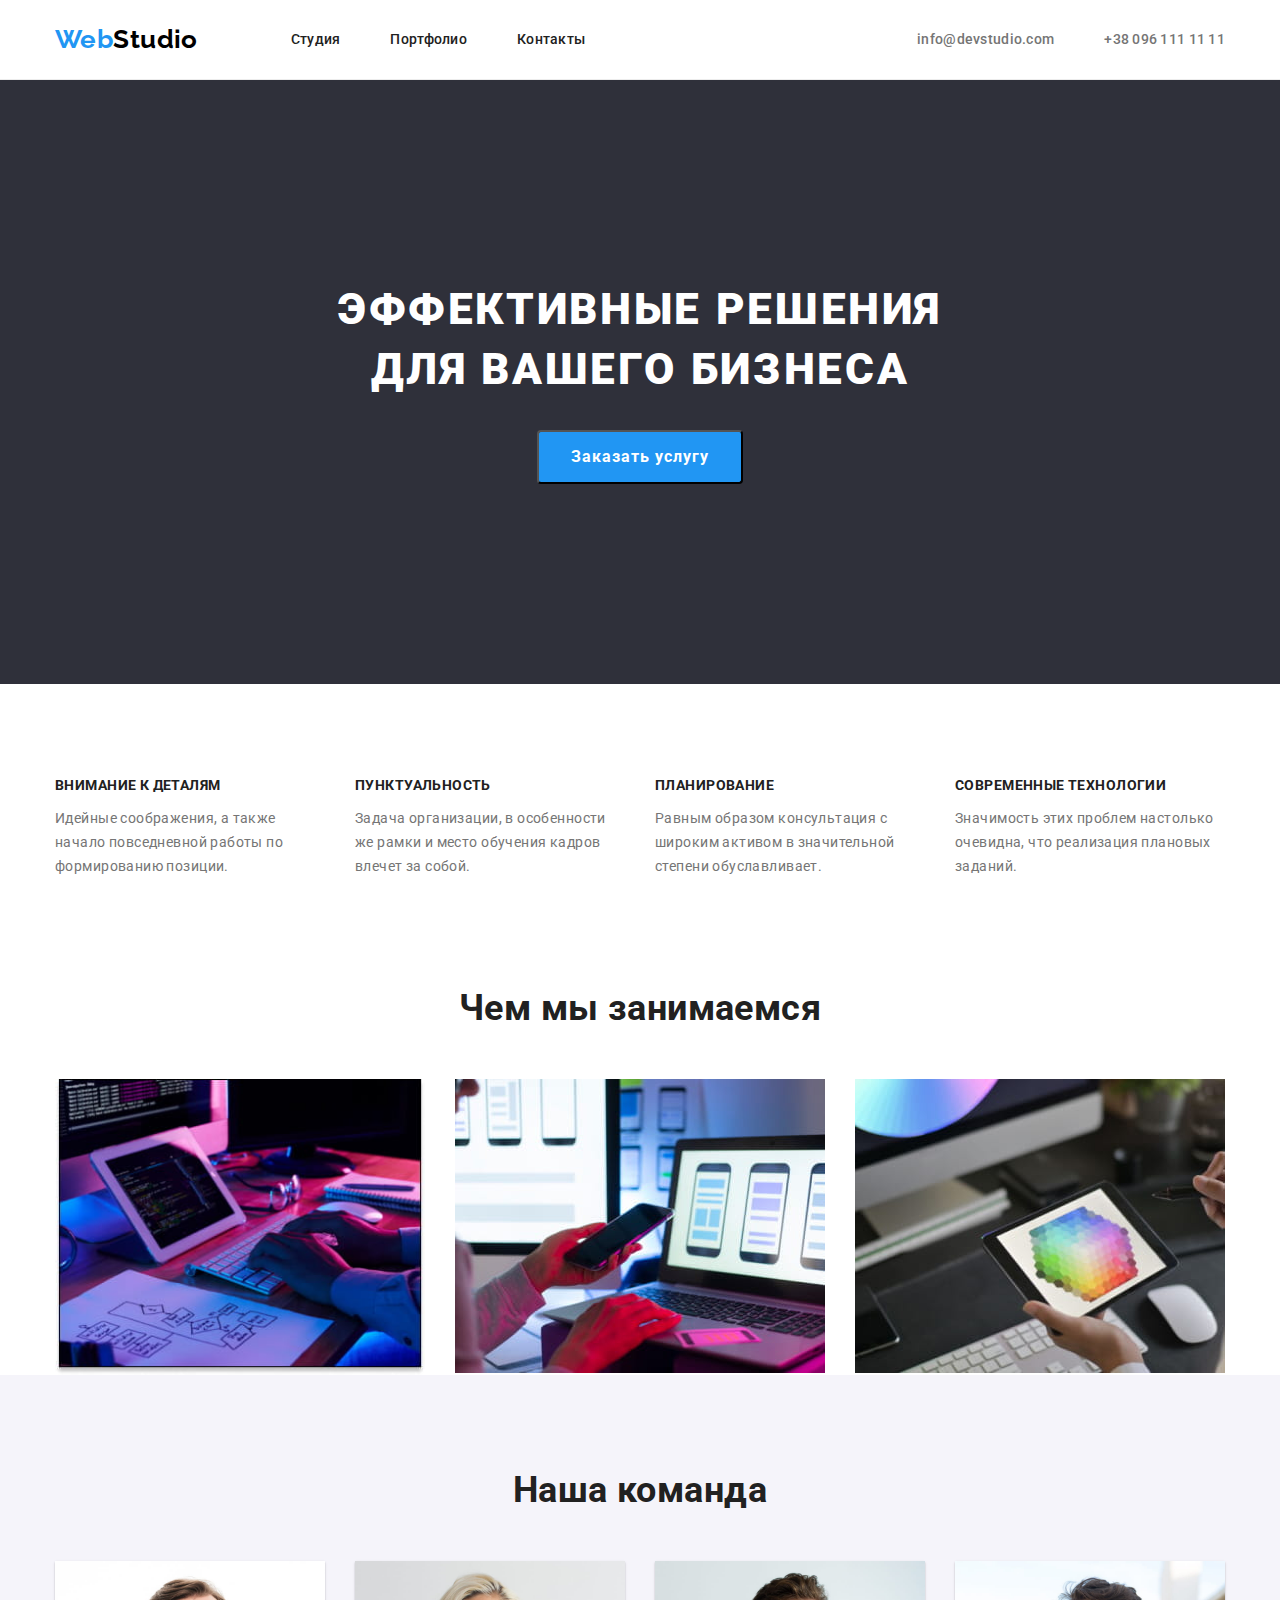
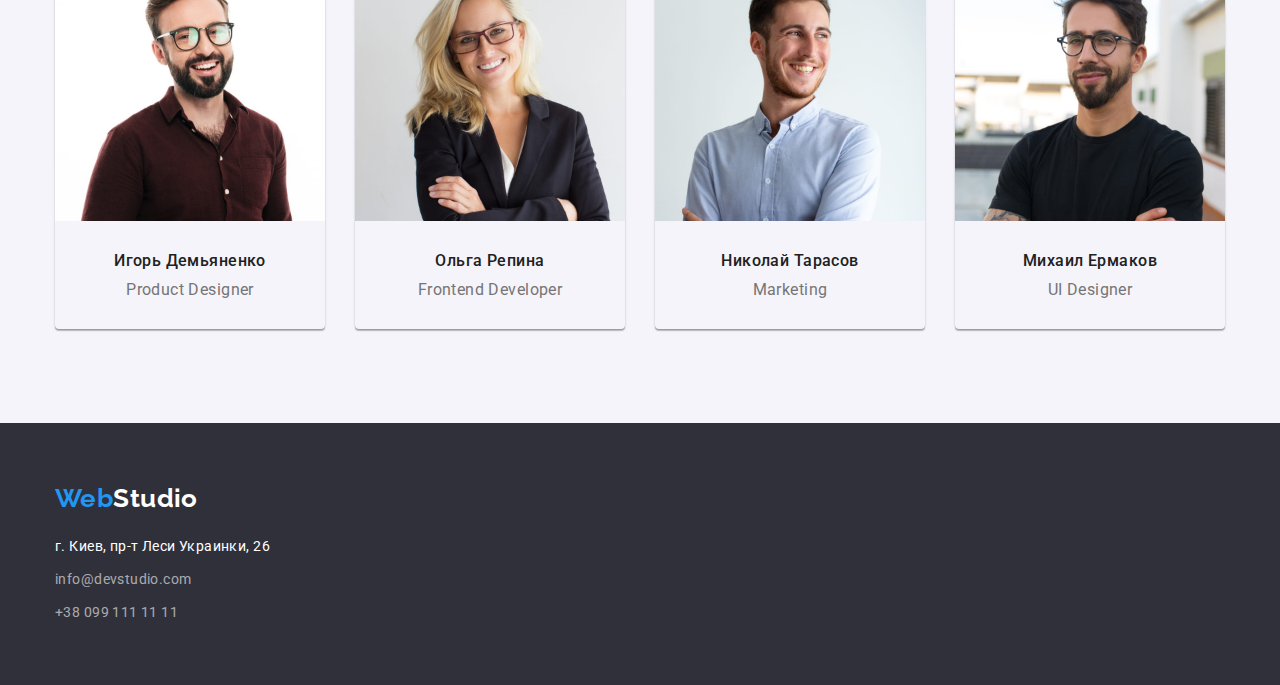
==== index.html @ 70046c33 "1-stage" ====
<!DOCTYPE html>
<html lang="ru">
  <head>
    <meta charset="UTF-8" />
    <meta http-equiv="X-UA-Compatible" content="IE=edge" />
    <meta name="viewport" content="width=device-width, initial-scale=1.0" />
    <title>Студия</title>
    <link rel="preconnect" href="https://fonts.gstatic.com" />
    <link
      href="https://fonts.googleapis.com/css2?family=Raleway:wght@700&family=Roboto:wght@400;500;700;900&display=swap"
      rel="stylesheet"
    />
    <link rel="stylesheet" href="https://cdnjs.cloudflare.com/ajax/libs/modern-normalize/0.2.0/modern-normalize.css" />
    <link rel="stylesheet" href="./css/styles.css" />
  </head>
  <body>
    <!-- Header -->
    <header class="header">
      <div class="container menu">
        <nav>
          <div class="menu">
            <a class="link-logo header-logo header-line" href="./index.html" lang="en"
              ><span class="text-logo">Web</span>Studio</a
            >
            <ul class="list menu-nav">
              <li class="menu-item">
                <a class="link header-item" href="./studio.html">Студия</a>
              </li>
              <li class="menu-item">
                <a class="link header-item" href="./portfolio.html">Портфолио</a>
              </li>
              <li class="menu-item">
                <a class="link header-item" href="">Контакты</a>
              </li>
            </ul>
          </div>
        </nav>
        <ul class="list menu-link">
          <li class="menu-item">
            <a class="link header-contacts" href="mailto:info@devstudio.com">info@devstudio.com</a>
          </li>
          <li class="menu-item">
            <a class="link header-contacts" href="tel:+380961111111">+38 096 111 11 11</a>
          </li>
        </ul>
      </div>
    </header>
    <main>
      <!-- Характеристика -->
      <div class="hero dark-bg">
        <section class="hero-content">
          <h1 class="page-tittle hero-tittle">Эффективные решения для вашего бизнеса</h1>
          <button type="button" class="button button-main button-cursor">Заказать услугу</button>
        </section>
      </div>
      <section class="section">
        <div class="container">
          <ul class="list grid">
            <li class="grid-item">
              <h3 class="section-tittle">Внимание к деталям</h3>
              <p>Идейные соображения, а также начало повседневной работы по формированию позиции.</p>
            </li>
            <li class="grid-item">
              <h3 class="section-tittle">Пунктуальность</h3>
              <p>Задача организации, в особенности же рамки и место обучения кадров влечет за собой.</p>
            </li>
            <li class="grid-item">
              <h3 class="section-tittle">Планирование</h3>
              <p>Равным образом консультация с широким активом в значительной степени обуславливает.</p>
            </li>
            <li class="grid-item">
              <h3 class="section-tittle">Современные технологии</h3>
              <p>Значимость этих проблем настолько очевидна, что реализация плановых заданий.</p>
            </li>
          </ul>
        </div>
      </section>

      <!-- Чем занимается студия -->
      <section>
        <div class="container">
          <h2 class="main-tittle">Чем мы занимаемся</h2>
          <ul class="list grid-work">
            <li class="work-item grid-work-item">
              <a>
                <img src="./images/coding.jpg" alt="разработка для компьютеров" width="370" />
              </a>
            </li>
            <li class="work-item grid-work-item">
              <a>
                <img src="./images/phone.jpg" alt="разработка для телефонов" width="370" />
              </a>
            </li>
            <li class="work-item grid-work-item">
              <a>
                <img src="./images/tablet.jpg" alt="разработка для планшетов" width="370" />
              </a>
            </li>
          </ul>
        </div>
      </section>

      <!-- Коллектив -->
      <section class="section team-bg section-team">
        <div class="container">
          <h2 class="main-tittle">Наша команда</h2>
          <ul class="list grid-work">
            <li class="section-item work-item team-card">
              <a>
                <img src="./images/ProductDesigner.jpg" alt="Игорь Демьяненко" width="270" />
              </a>
              <div class="grid-team-item">
                <h3 class="list-tittle list-tittle-indent">Игорь Демьяненко</h3>
                <p class="list-text" lang="en">Product Designer</p>
              </div>
            </li>
            <li class="section-item work-item team-card">
              <a>
                <img src="./images/FrontendDeveloper.jpg" alt="Ольга Репина" width="270" />
              </a>
              <div class="grid-team-item">
                <h3 class="list-tittle list-tittle-indent">Ольга Репина</h3>
                <p class="list-text" lang="en">Frontend Developer</p>
              </div>
            </li>
            <li class="section-item work-item team-card">
              <a>
                <img src="./images/Marketing.jpg" alt="Николай Тарасов" width="270" />
              </a>
              <div class="grid-team-item">
                <h3 class="list-tittle list-tittle-indent">Николай Тарасов</h3>
                <p class="list-text" lang="en">Marketing</p>
              </div>
            </li>
            <li class="section-item work-item team-card">
              <a>
                <img src="./images/UIDesigner.jpg" alt="Михаил Ермаков" width="270" />
              </a>
              <div class="grid-team-item">
                <h3 class="list-tittle list-tittle-indent">Михаил Ермаков</h3>
                <p class="list-text" lang="en">UI Designer</p>
              </div>
            </li>
          </ul>
        </div>
      </section>
    </main>

    <!-- Footer -->
    <footer class="dark-bg sec">
      <div class="container footer">
        <div class="logo-container">
          <a class="link-logo footer-logo" href="./index.html" lang="en"><span class="text-logo">Web</span>Studio</a>
        </div>
        <div class="footer-address">
          <address>г. Киев, пр-т Леси Украинки, 26</address>
        </div>
        <ul class="list">
          <div class="mail-link">
            <li><a class="link footer-link" href="mailto:info@devstudio.com">info@devstudio.com</a></li>
          </div>
          <li><a class="link footer-link" href="tel:+380991111111">+38 099 111 11 11</a></li>
        </ul>
      </div>
    </footer>
  </body>
</html>
---- css/styles.css ----
:root {
  --logo-color: #000000;
  --main-text-color: #757575;
  --tittle-color: #212121;
  --accent-color: #2196f3;
  --button-color: #188ce8;
  --dark-bg-color: #2f303a;
  --page-tittle-color: #ffffff;
  --light-bg-color: #f5f4fa;
  --tittle-font-logo: 'Raleway', 'sans-serif';
  --tittle-font: 'Roboto', sans-serif;
  --grid-item: 4;
}

html {
  box-sizing: border-box;
}
*,
*::after,
*::before {
  box-sizing: border-box;
}

h1,
h2,
h3,
h4,
h5,
h6,
p {
  margin-top: 0;
}

.container {
  width: 1200px;
  padding-right: 15px;
  padding-left: 15px;
  margin-left: auto;
  margin-right: auto;
  /* background-color: gray; */
}

body {
  font-family: var(--tittle-font);
  font-size: 14px;
  line-height: 1.71;
  letter-spacing: 0.03em;
  color: var(--main-text-color);
}

img {
  display: block;
  max-width: 100%;
  height: auto;
}

/* лого */
.link-logo {
  font-family: var(--tittle-font-logo);
  font-weight: 700;
  font-size: 26px;
  line-height: 1.19;
  text-decoration: none;
  color: inherit;
}

.text-logo {
  color: var(--accent-color);
}

.header-logo {
  color: var(--logo-color);
}

/* ссылки */
.link {
  text-decoration: none;
  color: inherit;
}

.link:hover,
.link:focus {
  color: var(--accent-color);
}

.header {
  border-bottom: 1px solid #ececec;
}

.header-item {
  font-family: var(--tittle-font);
  font-weight: 500;
  font-size: 14px;
  line-height: 1.14;
  letter-spacing: 0.02em;
  color: var(--tittle-color);
}

.header-contacts {
  font-family: var(--tittle-font);
  font-weight: 500;
  font-size: 14px;
  line-height: 1.14;
  letter-spacing: 0.02em;
  color: var(--main-text-color);
}

.header-line {
  margin-top: 24px;
  margin-bottom: 24px;
}

.hero {
  text-align: center;
  padding-top: 200px;
  padding-bottom: 200px;
  min-width: 100vh;
}
.hero-content {
  max-width: 700px;
  margin-right: auto;
  margin-left: auto;
}

.hero-tittle {
  margin-bottom: 30px;
}

.list {
  list-style: none;
  padding-left: 0;
  margin-top: 0;
  margin-bottom: 0;
}

.dark-bg {
  background-color: var(--dark-bg-color);
}

.team-bg {
  background-color: #f5f4fa;
}

/* кнопка */
.button {
  background-color: var(--accent-color);
  font-family: var(--tittle-font);
  font-weight: 700;
  font-size: 16px;
  line-height: 1.87;
  text-align: center;
  letter-spacing: 0.06em;
  color: var(--page-tittle-color);
  min-width: 200px;
  padding: 10px 32px;
  border-radius: 4px;
  display: inline-block;
}

.button-main:hover {
  background-color: var(--button-color);
}

.button-cursor {
  cursor: pointer;
}

.button-section {
  background-color: var(--light-bg-color);
  font-weight: 500;
  font-size: 16px;
  line-height: 1.62;
  text-align: center;
  letter-spacing: 0.03em;
  border-radius: 4px;
  border: 0;
  color: var(--tittle-color);
  padding: 6px 22px;
}

.button-list:hover {
  background-color: var(--accent-color);
  color: var(--page-tittle-color);
  border: 1px solid #000000;
  box-shadow: 0px 3px 1px rgba(0, 0, 0, 0.1), 0px 1px 2px rgba(0, 0, 0, 0.08), 0px 2px 2px rgba(0, 0, 0, 0.12);
}

.menu {
  display: flex;
  align-items: center;
}

.menu-nav {
  display: flex;
  margin-left: 93px;
}
.menu-link {
  display: flex;
  margin-left: auto;
}

.menu-item:not(:last-child) {
  margin-right: 50px;
}

/* заголовки */
.page-tittle {
  font-family: var(--tittle-font);
  font-weight: 900;
  font-size: 44px;
  line-height: 1.36;
  text-align: center;
  letter-spacing: 0.06em;
  text-transform: uppercase;
  color: var(--page-tittle-color);
}

.section-tittle {
  font-family: var(--tittle-font);
  font-weight: 700;
  font-size: 14px;
  line-height: 1.14;
  text-transform: uppercase;
  color: var(--tittle-color);
}

.main-tittle {
  font-family: var(--tittle-font);
  font-weight: 700;
  font-size: 36px;
  line-height: 1.167;
  text-align: center;
  color: var(--tittle-color);
  margin-bottom: 50px;
}

.section-item {
  text-align: center;
}

.section {
  padding-top: 94px;
  padding-bottom: 94px;
}

.grid {
  display: flex;
  flex-wrap: wrap;
  margin-left: -30px;
  margin-top: -30px;
}

.grid-work {
  display: flex;
  flex-wrap: wrap;
  margin-left: -30px;
  margin-top: -50px;
}

.work-item {
  flex-basis: calc((100% - 30px * var(--grid-item)) / var(--grid-item));
  margin-left: 30px;
  margin-top: 50px;
}

.grid-item {
  flex-basis: calc((100% - 30px * var(--grid-item)) / var(--grid-item));
  margin-left: 30px;
  margin-top: 30px;
}

.grid-work-item {
  --grid-item: 3;
}

.grid-team-item {
  margin-top: 30px;
  margin-bottom: 30px;
}

.grid-portfolio {
  display: flex;
  flex-wrap: wrap;
  margin-left: -30px;
  margin-top: -50px;
}

.grid-portfolio-item {
  flex-basis: calc((100% - 30px * var(--grid-item)) / var(--grid-item));
  margin-left: 30px;
  margin-top: 50px;
}

.grid-portfolio-tittle {
  --grid-item: 3;
}

.team-card {
  box-shadow: 0px 1px 3px rgba(0, 0, 0, 0.12), 0px 1px 1px rgba(0, 0, 0, 0.14), 0px 2px 1px rgba(0, 0, 0, 0.2);
  border-radius: 0px 0px 4px 4px;
}

.filter-line {
  display: flex;
  flex-wrap: wrap;
  justify-content: center;
}

.filter-button {
  margin-bottom: 50px;
}

.button-indent:not(:last-child) {
  margin-right: 8px;
}

.portfolio-tittle {
  margin: 20px 24px;
}

.tittle-indent {
  margin-bottom: 4px;
}

.porfolio-border {
  border: 1px solid #eeeeee;
}

.list-tittle {
  font-family: var(--tittle-font);
  font-weight: 500;
  font-size: 16px;
  line-height: 1.188;
  color: var(--tittle-color);
}

.list-tittle-indent {
  margin-bottom: 10px;
}

.list-text {
  font-family: var(--tittle-font);
  font-size: 16px;
  line-height: 1.188;
  color: var(--main-text-color);
}

.link-tittle {
  font-family: var(--tittle-font);
  font-weight: 700;
  font-size: 18px;
  line-height: 2;
  letter-spacing: 0.06em;
  color: var(--tittle-color);
}

.link-paragraph {
  font-family: var(--tittle-font);
  font-size: 16px;
  line-height: 1.87;
  letter-spacing: 0.03em;
  color: var(--main-text-color);
}

/* footer */
.footer-link {
  font-family: var(--tittle-font);
  font-size: 14px;
  line-height: 1.71;
  color: rgba(255, 255, 255, 0.6);
}

.footer-logo {
  color: var(--page-tittle-color);
}

address {
  font-style: normal;
  color: var(--page-tittle-color);
}

.footer {
  padding-top: 60px;
  padding-bottom: 60px;
}

.logo-container {
  padding-bottom: 20px;
}

.footer-address {
  padding-bottom: 9px;
}

.mail-link {
  padding-bottom: 9px;
}

/* Скрывать текс */

/* .visually-hidden {
  position: absolute !important;
  clip: rect(1px 1px 1px 1px);
  clip: rect(1px, 1px, 1px, 1px);
  padding: 0 !important;
  border: 0 !important;
  height: 1px !important;
  width: 1px !important;
  overflow: hidden;
} */
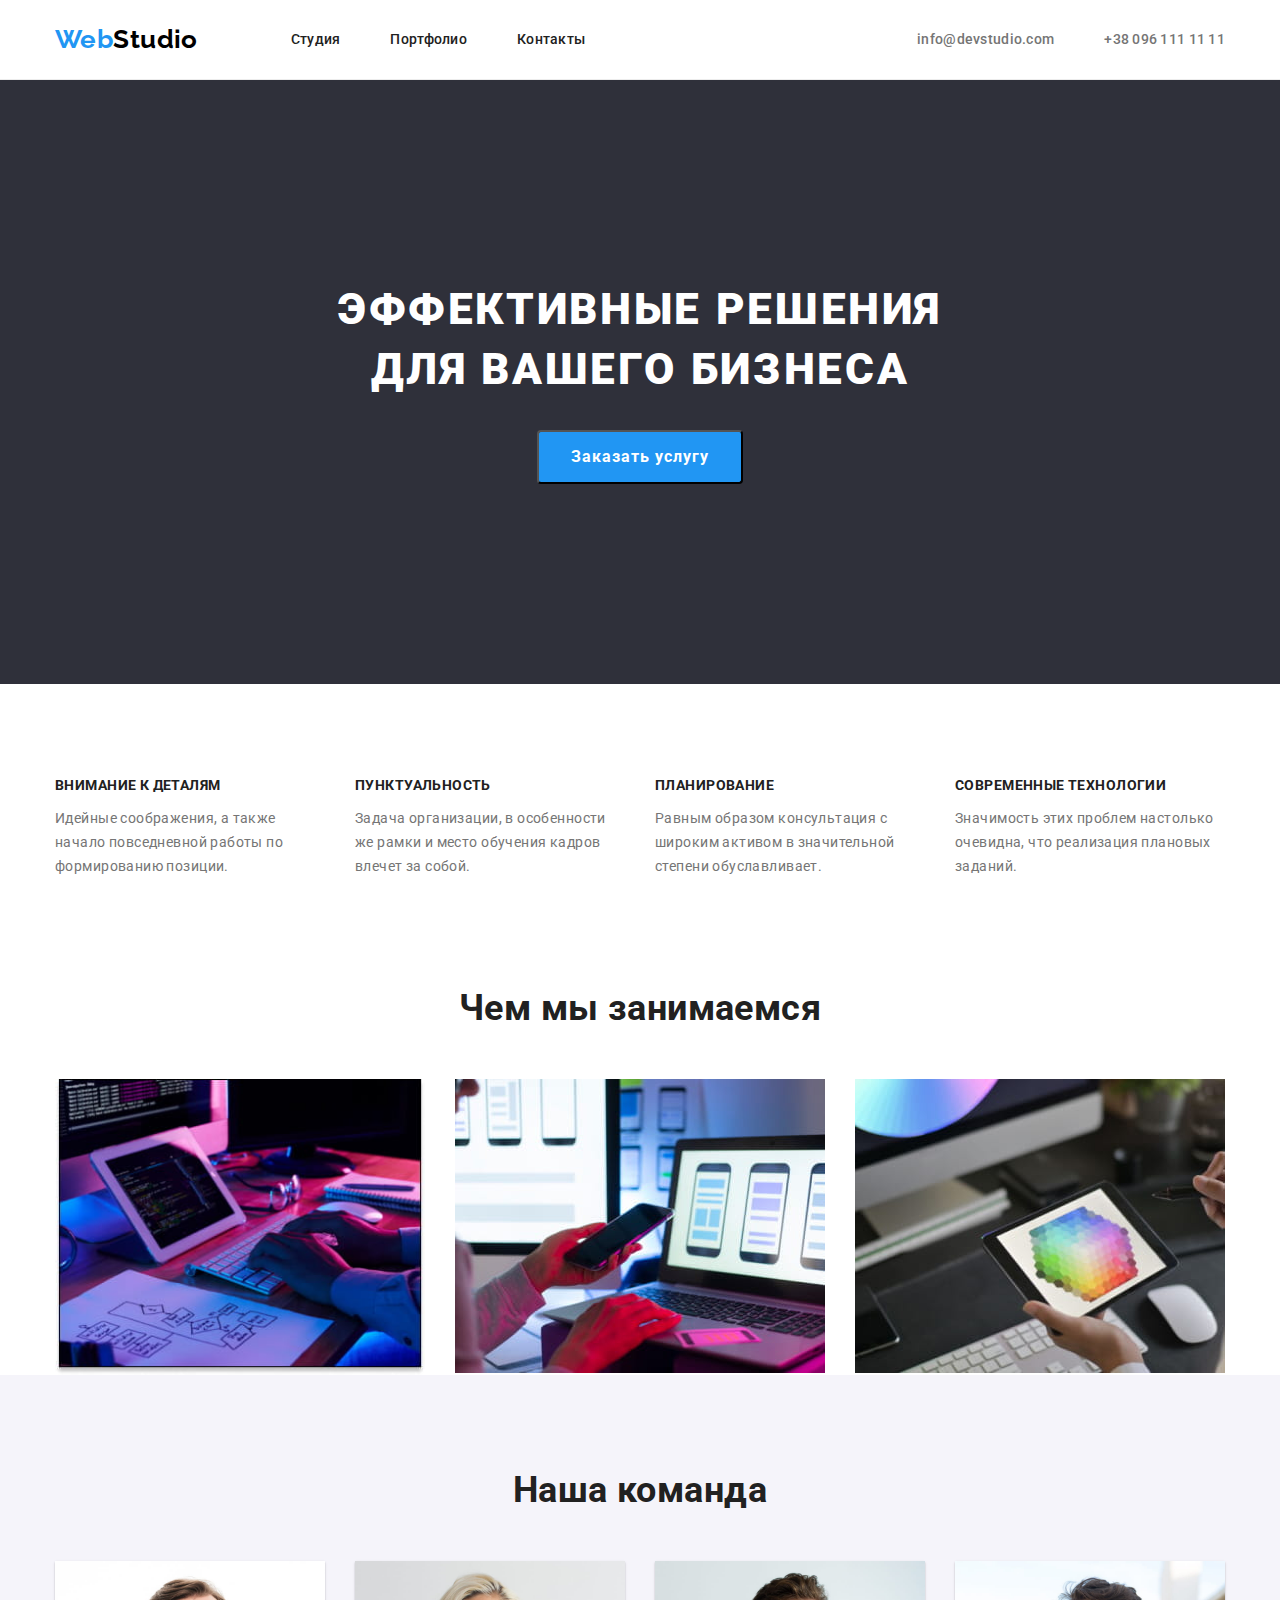
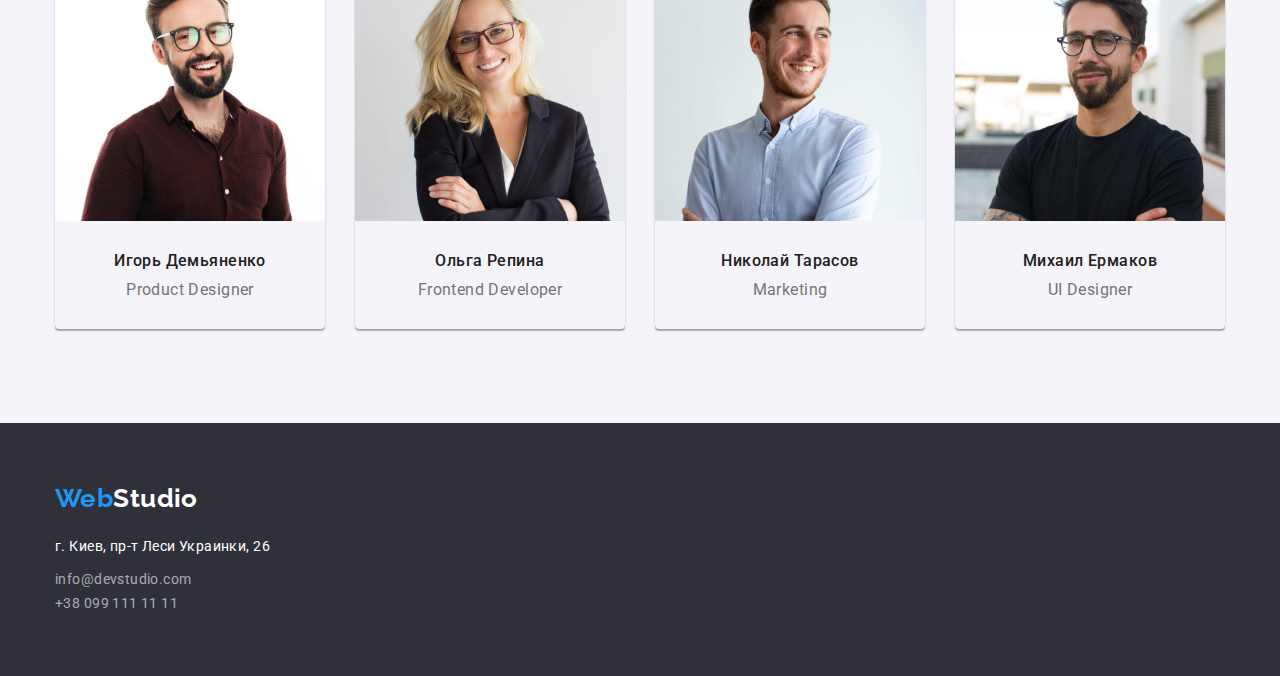
==== commit d8bbc784: "2-stage(del div)" ====
--- a/index.html
+++ b/index.html
@@ -156,9 +156,9 @@
           <address>г. Киев, пр-т Леси Украинки, 26</address>
         </div>
         <ul class="list">
-          <div class="mail-link">
-            <li><a class="link footer-link" href="mailto:info@devstudio.com">info@devstudio.com</a></li>
-          </div>
+          <li>
+            <a class="link footer-link mail-link" href="mailto:info@devstudio.com">info@devstudio.com</a>
+          </li>
           <li><a class="link footer-link" href="tel:+380991111111">+38 099 111 11 11</a></li>
         </ul>
       </div>
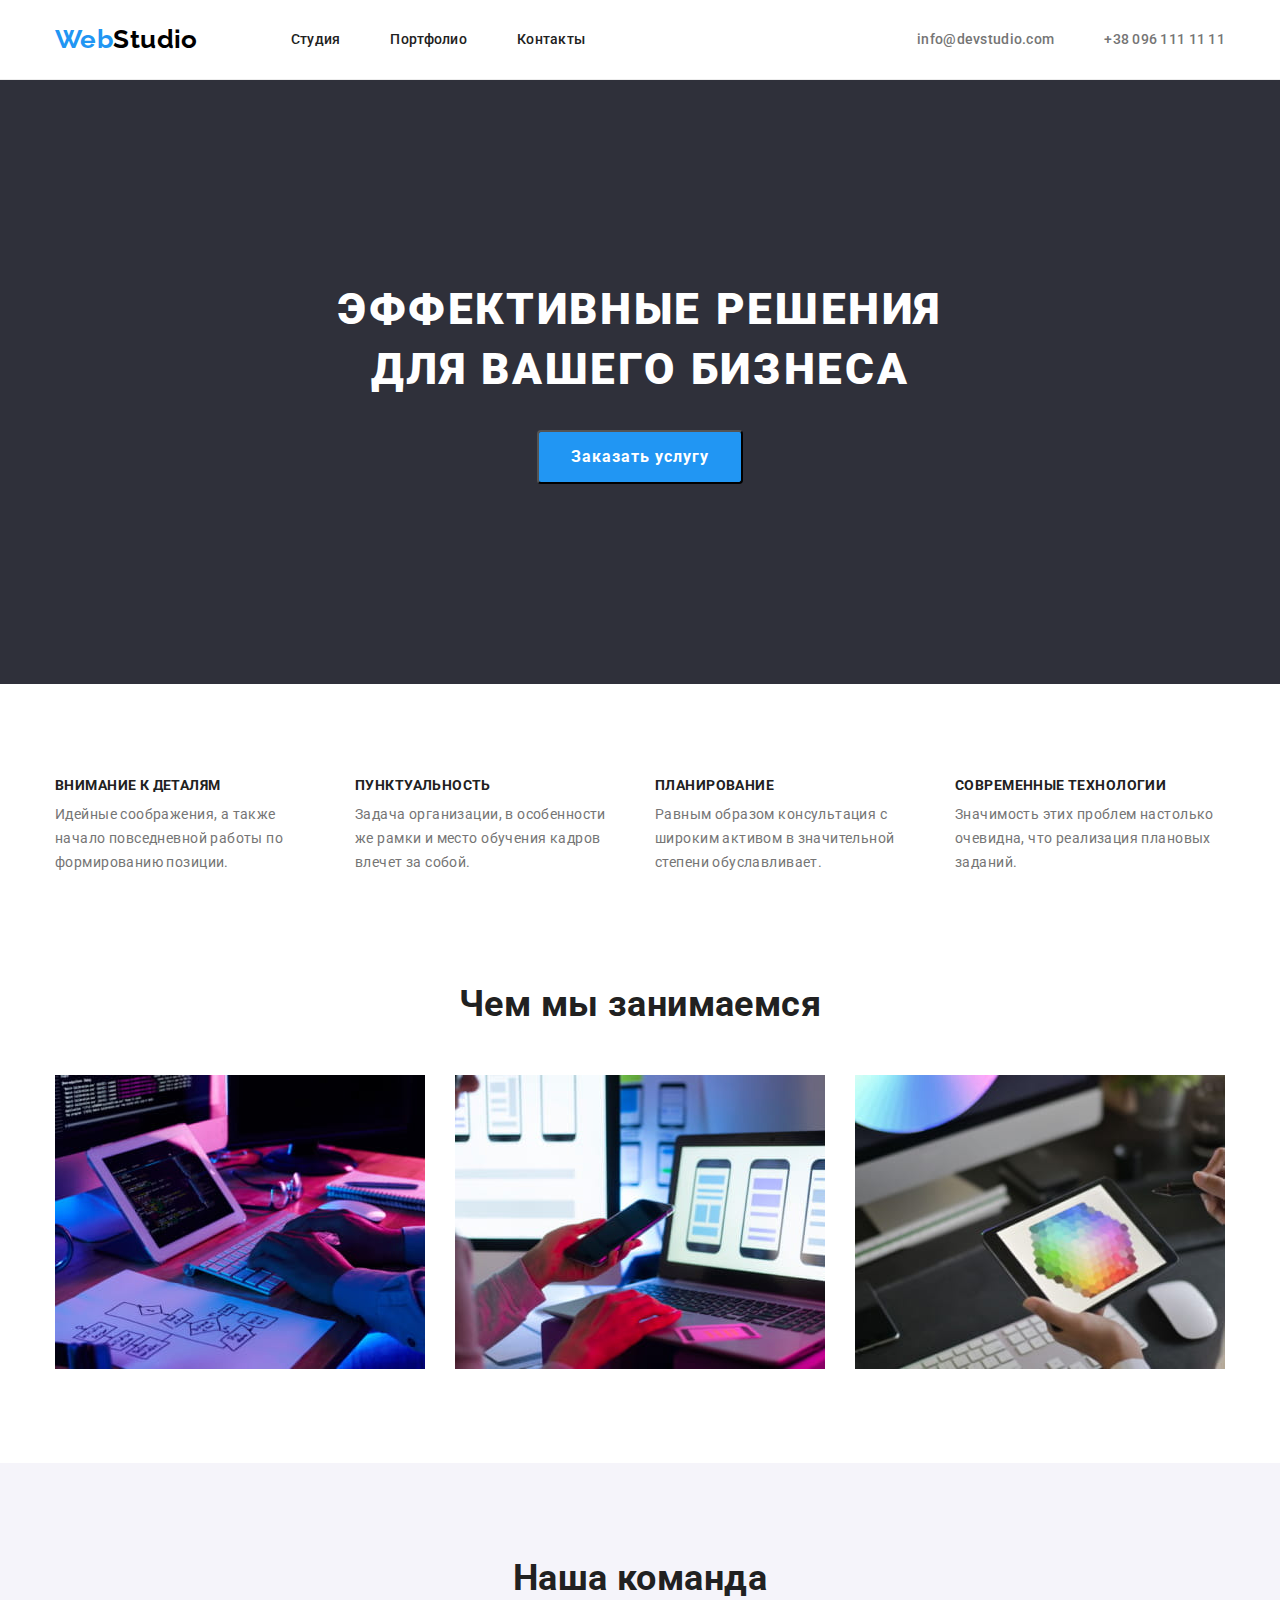
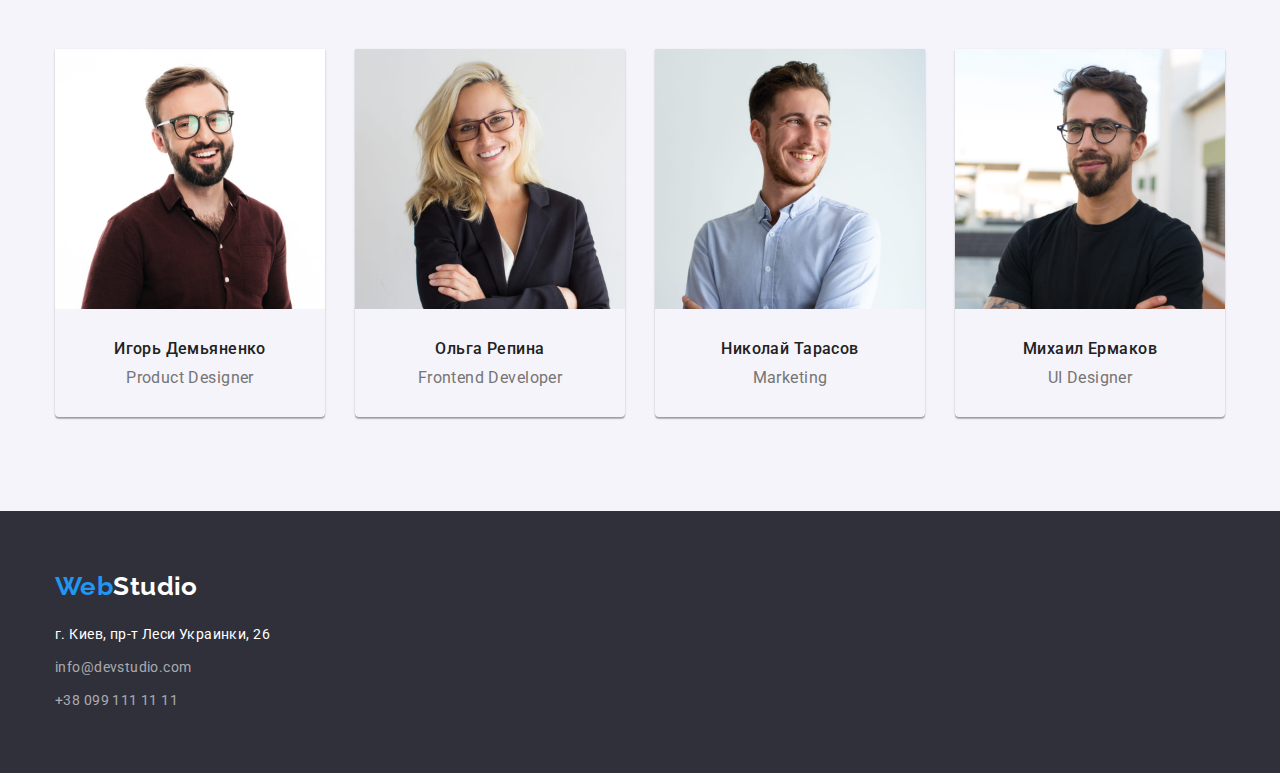
==== commit 89aefad4: "edit-1" ====
--- a/index.html
+++ b/index.html
@@ -15,13 +15,11 @@
   </head>
   <body>
     <!-- Header -->
-    <header class="header">
+    <header class="header header-line">
       <div class="container menu">
         <nav>
           <div class="menu">
-            <a class="link-logo header-logo header-line" href="./index.html" lang="en"
-              ><span class="text-logo">Web</span>Studio</a
-            >
+            <a class="link-logo header-logo" href="./index.html" lang="en"><span class="text-logo">Web</span>Studio</a>
             <ul class="list menu-nav">
               <li class="menu-item">
                 <a class="link header-item" href="./studio.html">Студия</a>
@@ -61,15 +59,15 @@
               <p>Идейные соображения, а также начало повседневной работы по формированию позиции.</p>
             </li>
             <li class="grid-item">
-              <h3 class="section-tittle">Пунктуальность</h3>
+              <h3 class="section-tittle section-item-tittle">Пунктуальность</h3>
               <p>Задача организации, в особенности же рамки и место обучения кадров влечет за собой.</p>
             </li>
             <li class="grid-item">
-              <h3 class="section-tittle">Планирование</h3>
+              <h3 class="section-tittle section-item-tittle">Планирование</h3>
               <p>Равным образом консультация с широким активом в значительной степени обуславливает.</p>
             </li>
             <li class="grid-item">
-              <h3 class="section-tittle">Современные технологии</h3>
+              <h3 class="section-tittle section-item-tittle">Современные технологии</h3>
               <p>Значимость этих проблем настолько очевидна, что реализация плановых заданий.</p>
             </li>
           </ul>
@@ -78,7 +76,7 @@
 
       <!-- Чем занимается студия -->
       <section>
-        <div class="container">
+        <div class="container section-work">
           <h2 class="main-tittle">Чем мы занимаемся</h2>
           <ul class="list grid-work">
             <li class="work-item grid-work-item">
@@ -147,8 +145,8 @@
     </main>
 
     <!-- Footer -->
-    <footer class="dark-bg sec">
-      <div class="container footer">
+    <footer class="footer dark-bg sec">
+      <div class="container">
         <div class="logo-container">
           <a class="link-logo footer-logo" href="./index.html" lang="en"><span class="text-logo">Web</span>Studio</a>
         </div>
--- a/css/styles.css
+++ b/css/styles.css
@@ -106,8 +106,8 @@
 }
 
 .header-line {
-  margin-top: 24px;
-  margin-bottom: 24px;
+  padding-top: 24px;
+  padding-bottom: 24px;
 }
 
 .hero {
@@ -222,6 +222,7 @@
   line-height: 1.14;
   text-transform: uppercase;
   color: var(--tittle-color);
+  margin-bottom: 10px;
 }
 
 .main-tittle {
@@ -236,6 +237,10 @@
 
 .section-item {
   text-align: center;
+}
+
+.section-work {
+  padding-bottom: 94px;
 }
 
 .section {
@@ -274,8 +279,8 @@
 }
 
 .grid-team-item {
-  margin-top: 30px;
-  margin-bottom: 30px;
+  padding-top: 30px;
+  padding-bottom: 30px;
 }
 
 .grid-portfolio {
@@ -315,7 +320,7 @@
 }
 
 .portfolio-tittle {
-  margin: 20px 24px;
+  padding: 20px 24px;
 }
 
 .tittle-indent {
@@ -342,6 +347,7 @@
   font-family: var(--tittle-font);
   font-size: 16px;
   line-height: 1.188;
+  margin-bottom: 0;
   color: var(--main-text-color);
 }
 
@@ -359,6 +365,7 @@
   font-size: 16px;
   line-height: 1.87;
   letter-spacing: 0.03em;
+  margin-bottom: 0;
   color: var(--main-text-color);
 }
 
@@ -367,6 +374,7 @@
   font-family: var(--tittle-font);
   font-size: 14px;
   line-height: 1.71;
+  display: inline-block;
   color: rgba(255, 255, 255, 0.6);
 }
 
@@ -393,7 +401,7 @@
 }
 
 .mail-link {
-  padding-bottom: 9px;
+  margin-bottom: 9px;
 }
 
 /* Скрывать текс */
